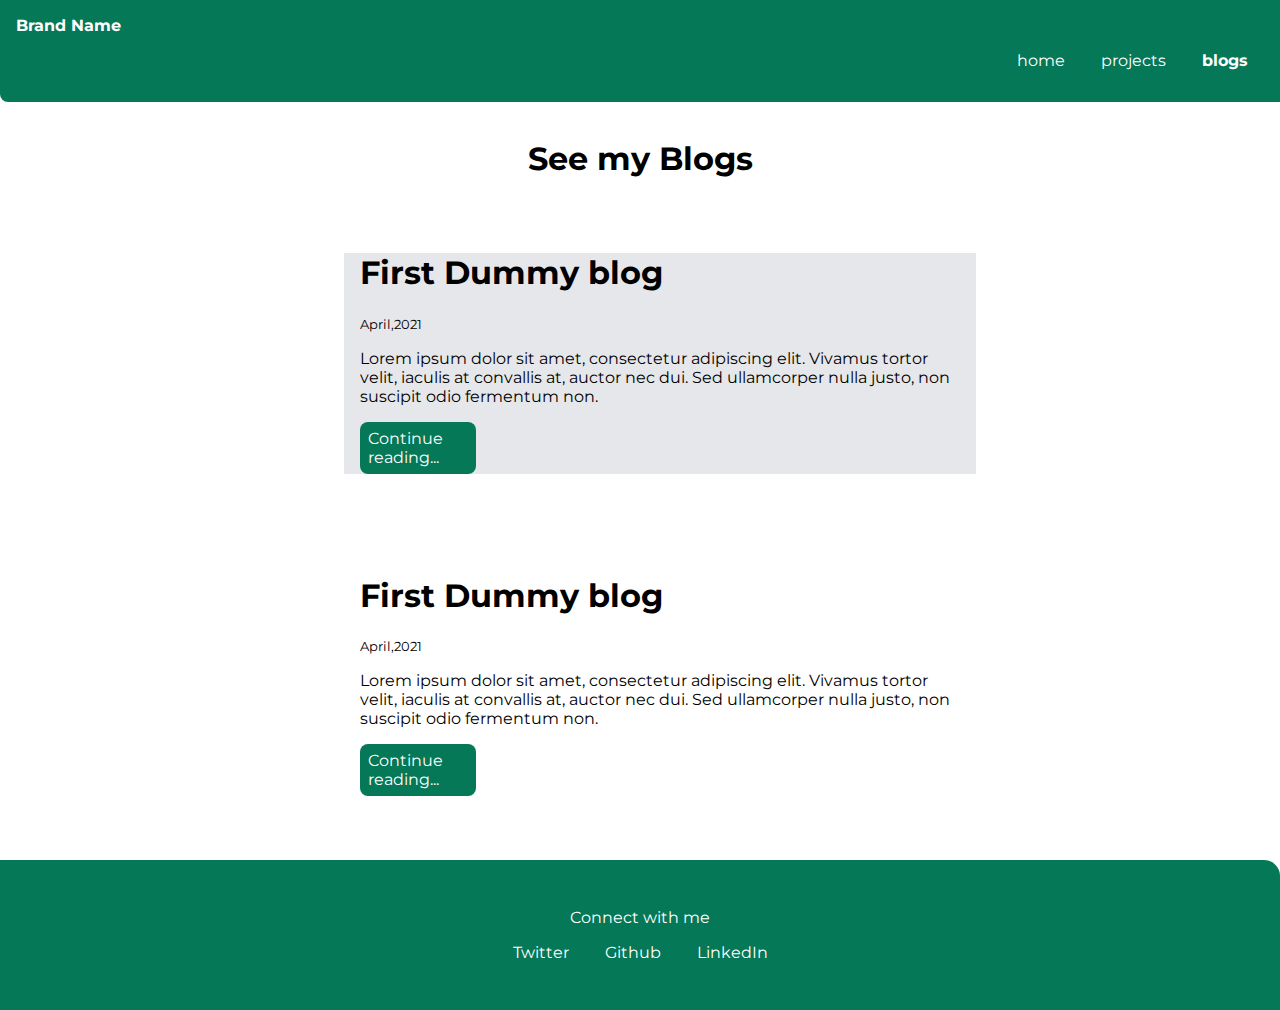
==== blogs.html @ 23da22ea "initial commit" ====
<!DOCTYPE html>
<html lang="en">
<head>
	<meta charset="UTF-8">
	<meta http-equiv="X-UA-Compatible" content="IE=edge">
	<meta name="viewport" content="width=device-width, initial-scale=1.0">
	<title>Blogs | Abhishek's portfolio</title>
	<link rel="stylesheet" href="styles.css">
</head>
<body>
	<nav class="navigation container">
		<div class="nav-brand">Brand Name</div>
		<ul class="list-non-bullet nav-pills">
			<a href="/"></a>
			<li class="list-item-inline"><a class="link" href="/">home</a></li>
			<li class="list-item-inline"><a class="link" href="/projects.html">projects</a></li>
			<li class="list-item-inline"><a class="link link-active" href="/blogs.html">blogs</a></li>
		</ul>
	</nav>

	<header class="hero">
		<h1 class="hero-heading">See my Blogs</h1>
	</header>

	<ol class="list-non-bullet">
		<li>
			<section class="section">
				
				<div class="container container-centered ow">
					<h1 style="text-align:left">First Dummy blog </h1>
					<small>April,2021</small>
					<p>Lorem ipsum dolor sit amet, consectetur adipiscing elit. Vivamus tortor velit, iaculis at convallis at, auctor nec dui. Sed ullamcorper nulla justo, non suscipit odio fermentum non. </p>
					<a class="link link-primary block-links" href="/firstDummyBlog.html">Continue reading...</a>
					
				</div>
			
			</section>
		</li>
		
		
		<li><section class="section ">
				
			<div class="container container-centered ">
				<h1 style="text-align:left">First Dummy blog </h1>
				<small>April,2021</small>
				<p>Lorem ipsum dolor sit amet, consectetur adipiscing elit. Vivamus tortor velit, iaculis at convallis at, auctor nec dui. Sed ullamcorper nulla justo, non suscipit odio fermentum non. </p>
				<a class="link link-primary block-links" href="/secondDummyBlog.html">Continue reading...</a>
			</div>
		
		</section></li>
	</ol>


	<footer class="container footer">
		<p>Connect with me </p>
		<ul class="list-non-bullet">
			<li class="list-item-inline"><a class="link" href="https://twitter.com/abhishek170399">Twitter</a></li>
			<li class="list-item-inline"><a class="link" href="https://www.github.com/abhishektanwar">Github</a></li>
			<li class="list-item-inline"><a class="link" href="https://www.linkedin.com/in/abhishek-tanwar-954a6b169/">LinkedIn</a></li>
		</ul>
	</footer>
</body>
</html>
---- styles.css ----
@import url('https://fonts.googleapis.com/css2?family=Montserrat:wght@400;600&display=swap');

/* css variables */

:root{
	--primary-color:#047857;
	--off-white-color:#E5E7EB;
}
body {
	font-family: 'Montserrat',sans-serif;
	margin:0px;
}

hr{
	margin: 2rem 0rem;
}

/* container */
.container {
	padding-left: 1rem;
	padding-right: 1rem;
}


.container-centered{
	max-width: 600px;
	margin: auto;
}

/* links */
.link{
	text-decoration: none;
	padding: 0.45rem 0.5rem;
}

.link-primary{
	background-color: var(--primary-color);
	color: white;
	border-radius:0.5rem;
}

.link-secondary{
	border: 1px solid var(--primary-color);
	border-radius: 0.5rem;
	color: var(--primary-color);
	
}

/* lists */
.list-non-bullet{
	list-style: none;
}

.list-item-inline{
	display: inline;
	padding: 0rem 0.5rem;
}

.navigation{
	background-color: var(--primary-color);
	padding: 1rem;
	border-bottom-left-radius: 0.5rem;
}

.navigation .link{
	color: white;
}
.navigation .nav-brand{
	color: white;
}

.navigation .nav-pills{
	text-align: right;
}

.navigation .nav-brand{
	font-weight: bold;
}

.navigation .link-active{
	font-weight: bold;
}

/* header */
.hero .header-img{
	max-width: 350px;
	display: block;
	margin: auto;
	padding: 2rem 0rem;
}

.hero .hero-heading{
	padding-top: 1rem;
	text-align: center;
}

/* sections */
.section h1{
	text-align: center;
}
.section{
	padding: 2rem 0;
}

.ow{
	background-color: var(--off-white-color);
}

/* footer */
.footer{
	background-color: var(--primary-color);
	padding: 2rem 1rem;
	text-align: center;
	color: white;
	border-top-right-radius: 1rem;
}
.footer .link{
	color: white;
}

.footer-header{
	font-weight: bold;

	font-size: large;
}
.block-links{
	display: block;
	margin: 1rem 0;
	width: 100px;
}
.footer ul{
	padding-inline-start: 0px;
}
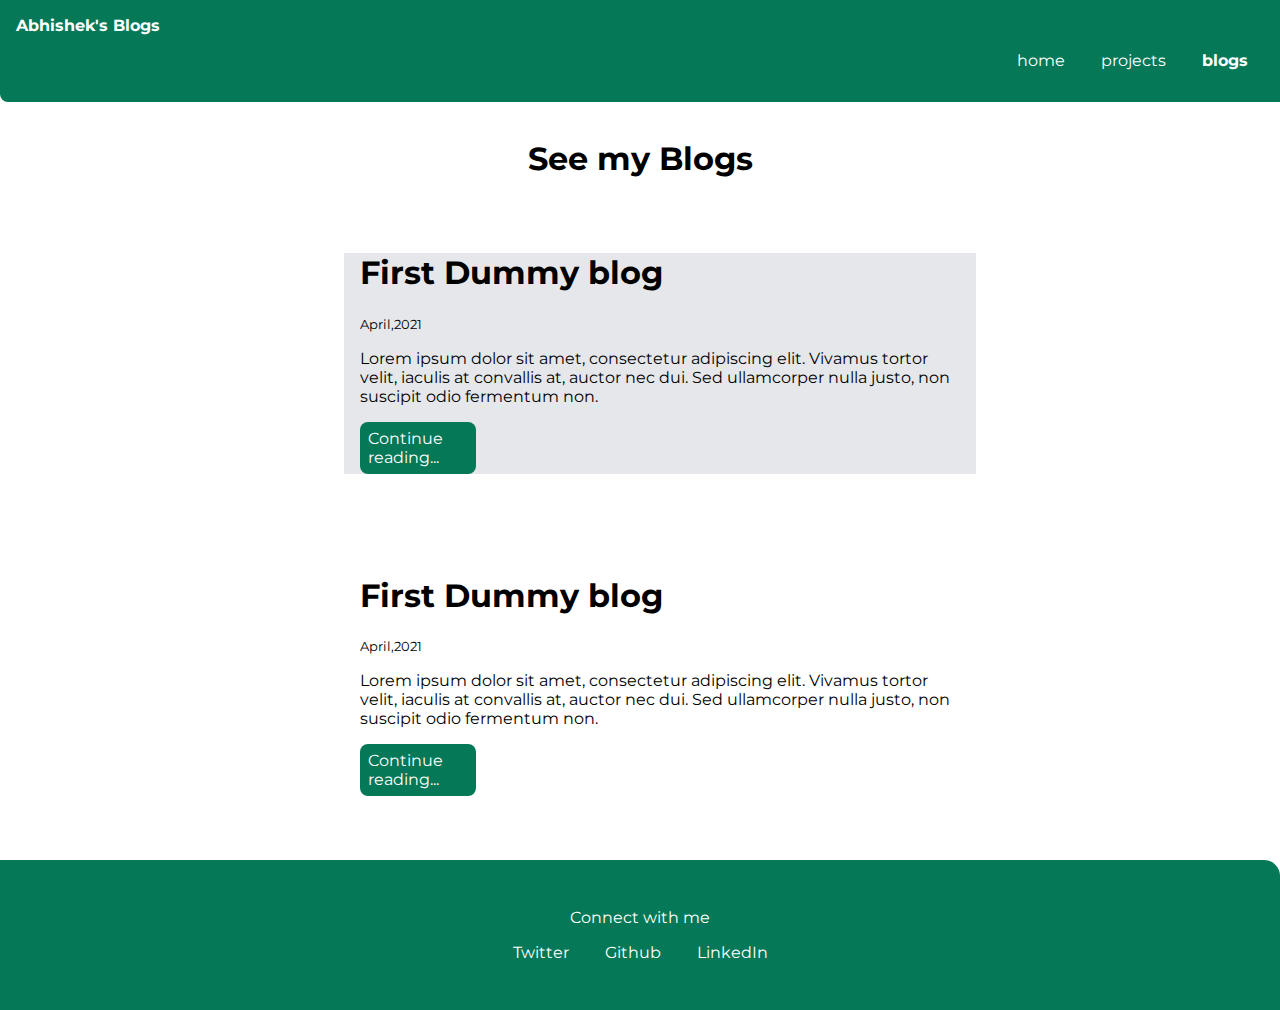
==== commit a8acaf91: "fix: index page" ====
--- a/blogs.html
+++ b/blogs.html
@@ -9,7 +9,7 @@
 </head>
 <body>
 	<nav class="navigation container">
-		<div class="nav-brand">Brand Name</div>
+		<div class="nav-brand">Abhishek's Blogs</div>
 		<ul class="list-non-bullet nav-pills">
 			<a href="/"></a>
 			<li class="list-item-inline"><a class="link" href="/">home</a></li>
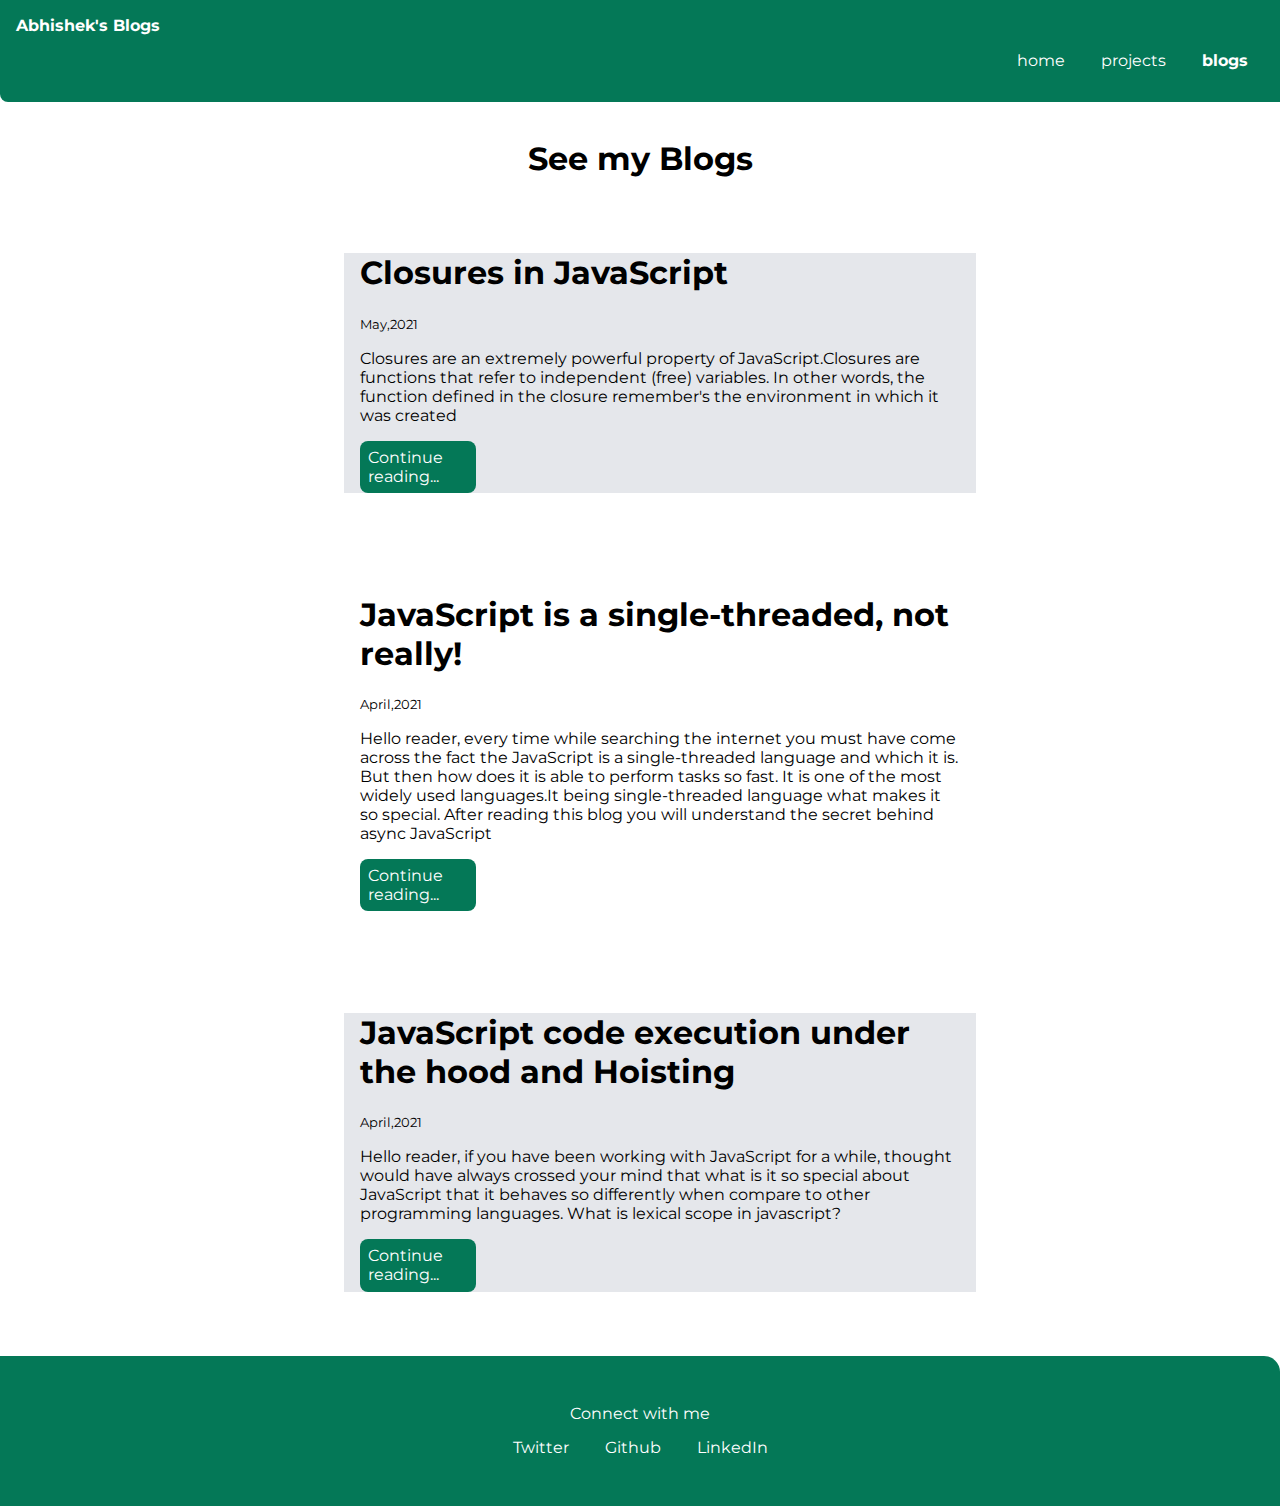
==== commit 41f205f5: "blogs update" ====
--- a/blogs.html
+++ b/blogs.html
@@ -27,10 +27,10 @@
 			<section class="section">
 				
 				<div class="container container-centered ow">
-					<h1 style="text-align:left">First Dummy blog </h1>
-					<small>April,2021</small>
-					<p>Lorem ipsum dolor sit amet, consectetur adipiscing elit. Vivamus tortor velit, iaculis at convallis at, auctor nec dui. Sed ullamcorper nulla justo, non suscipit odio fermentum non. </p>
-					<a class="link link-primary block-links" href="/firstDummyBlog.html">Continue reading...</a>
+					<h1 style="text-align:left">Closures in JavaScript</h1>
+					<small>May,2021</small>
+					<p>Closures are an extremely powerful property of JavaScript.Closures are functions that refer to independent (free) variables. In other words, the function defined in the closure remember's the environment in which it was created </p>
+					<a class="link link-primary block-links" href="https://abhishektanwar.hashnode.dev/closures-in-javascript">Continue reading...</a>
 					
 				</div>
 			
@@ -41,10 +41,20 @@
 		<li><section class="section ">
 				
 			<div class="container container-centered ">
-				<h1 style="text-align:left">First Dummy blog </h1>
+				<h1 style="text-align:left">JavaScript is a single-threaded, not really! </h1>
 				<small>April,2021</small>
-				<p>Lorem ipsum dolor sit amet, consectetur adipiscing elit. Vivamus tortor velit, iaculis at convallis at, auctor nec dui. Sed ullamcorper nulla justo, non suscipit odio fermentum non. </p>
-				<a class="link link-primary block-links" href="/secondDummyBlog.html">Continue reading...</a>
+				<p>Hello reader, every time while searching the internet you must have come across the fact the JavaScript is a single-threaded language and which it is. But then how does it is able to perform tasks so fast. It is one of the most widely used languages.It being single-threaded language what makes it so special. After reading this blog you will understand the secret behind async JavaScript</p>
+				<a class="link link-primary block-links" href="https://abhishektanwar.hashnode.dev/javascript-is-a-single-threaded-language-not-really">Continue reading...</a>
+			</div>
+		
+		</section></li>
+		<li><section class="section ">
+				
+			<div class="container container-centered ow">
+				<h1 style="text-align:left">JavaScript code execution under the hood and Hoisting </h1>
+				<small>April,2021</small>
+				<p>Hello reader, if you have been working with JavaScript for a while, thought would have always crossed your mind that what is it so special about JavaScript that it behaves so differently when compare to other programming languages. What is lexical scope in javascript? </p>
+				<a class="link link-primary block-links" href="https://abhishektanwar.hashnode.dev/javascript-code-executing-under-the-hood-and-hoisting">Continue reading...</a>
 			</div>
 		
 		</section></li>
